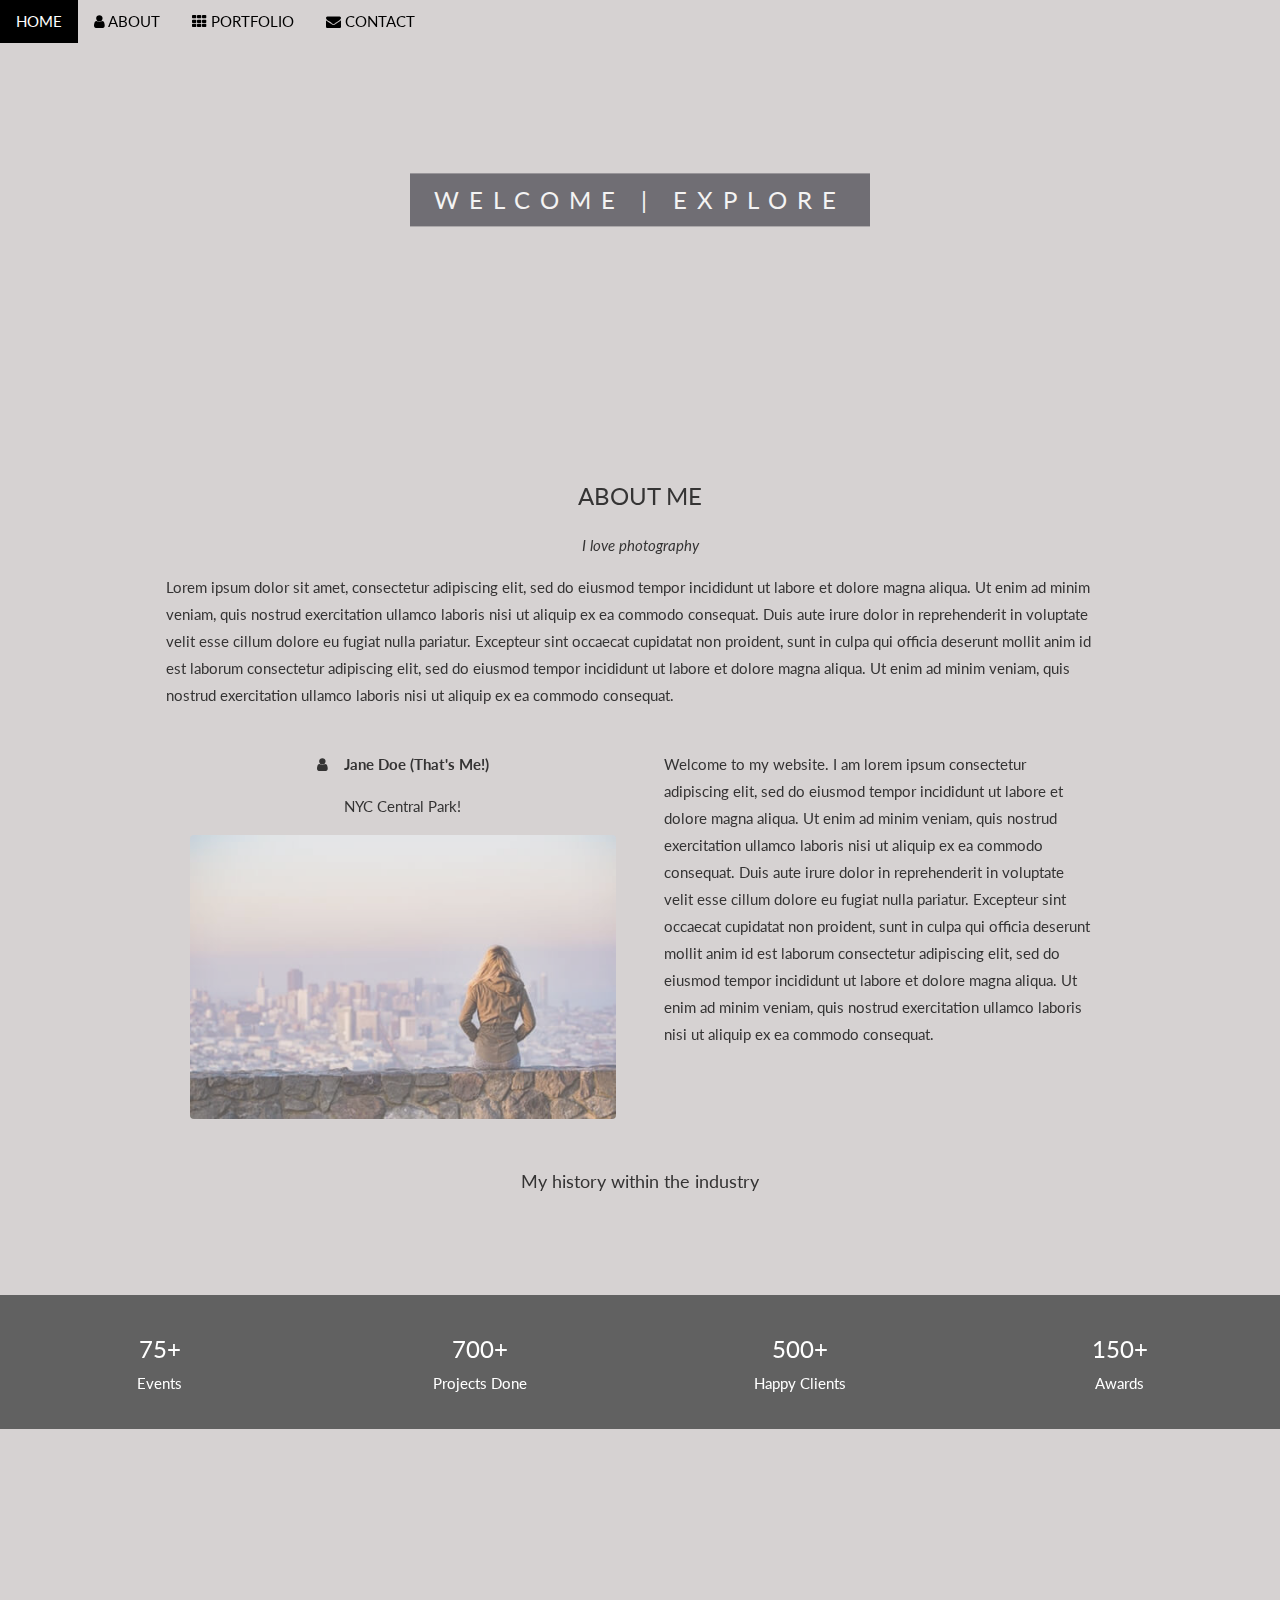
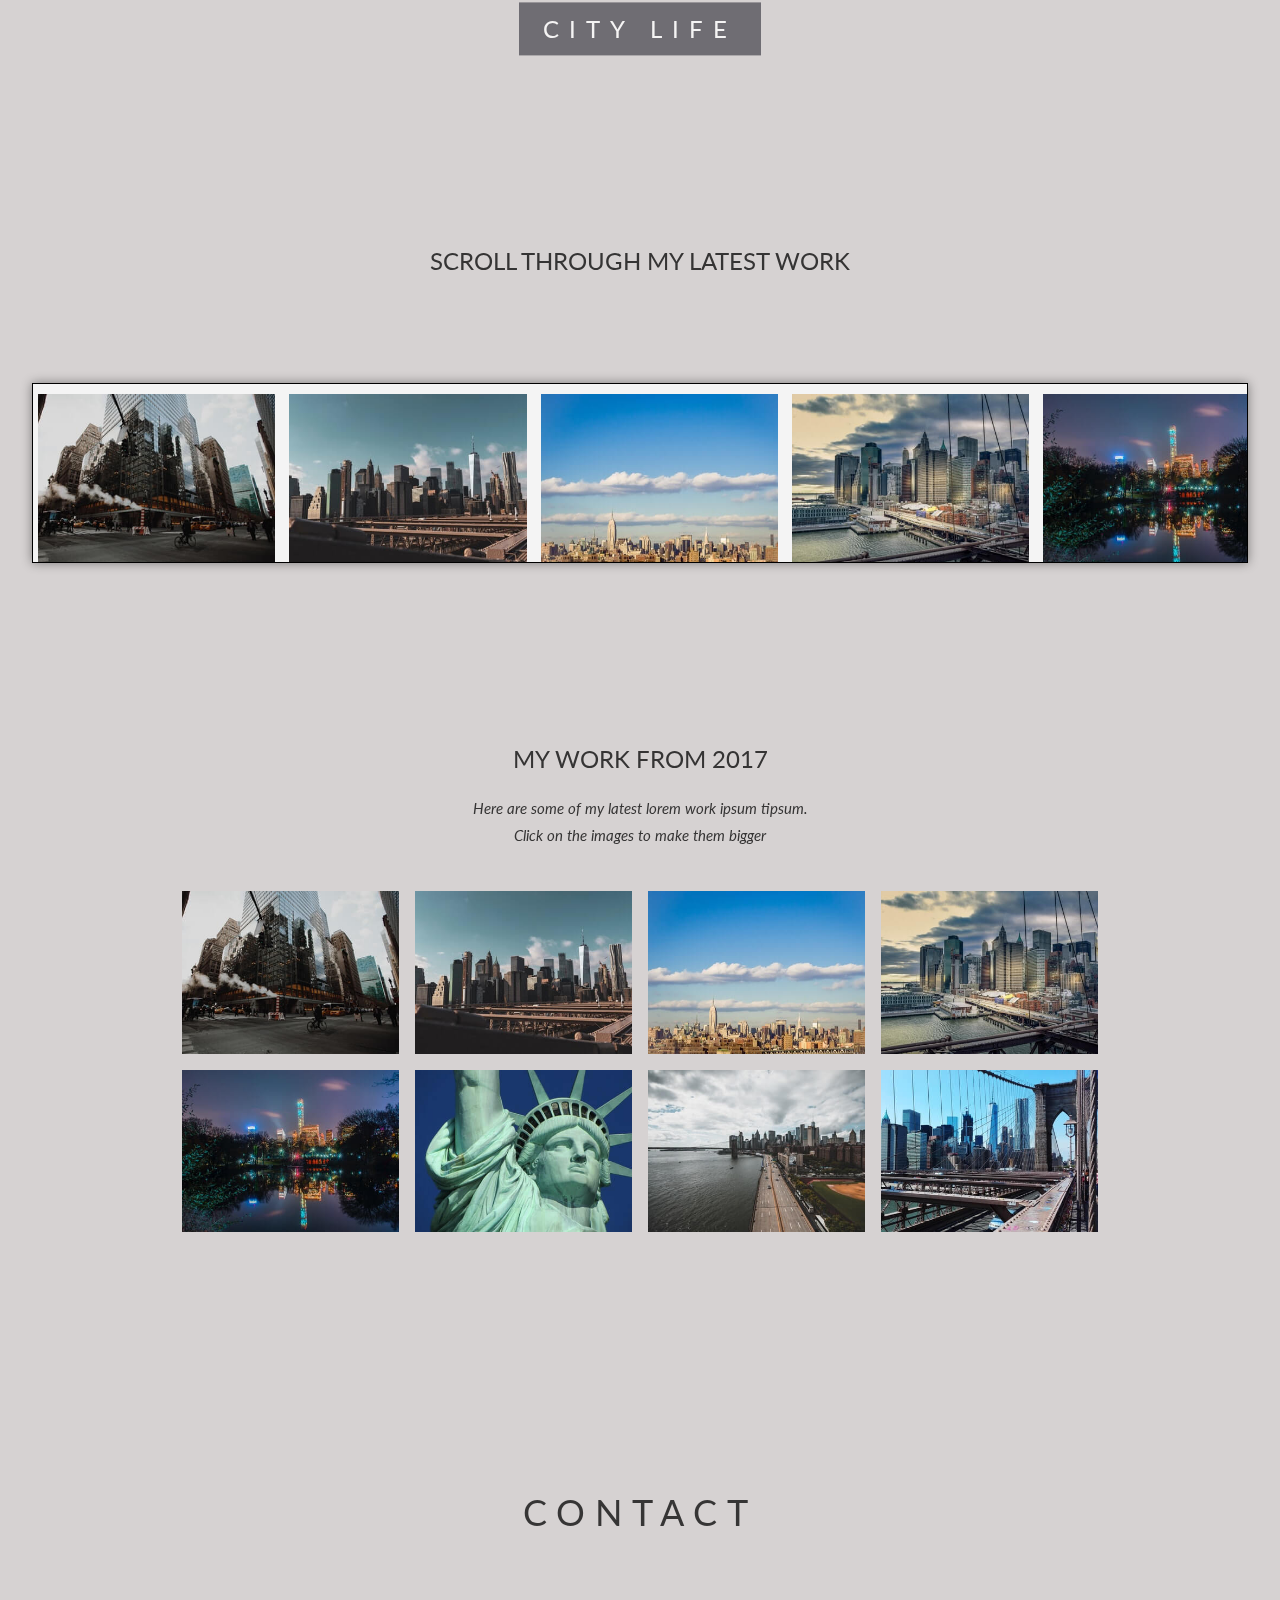
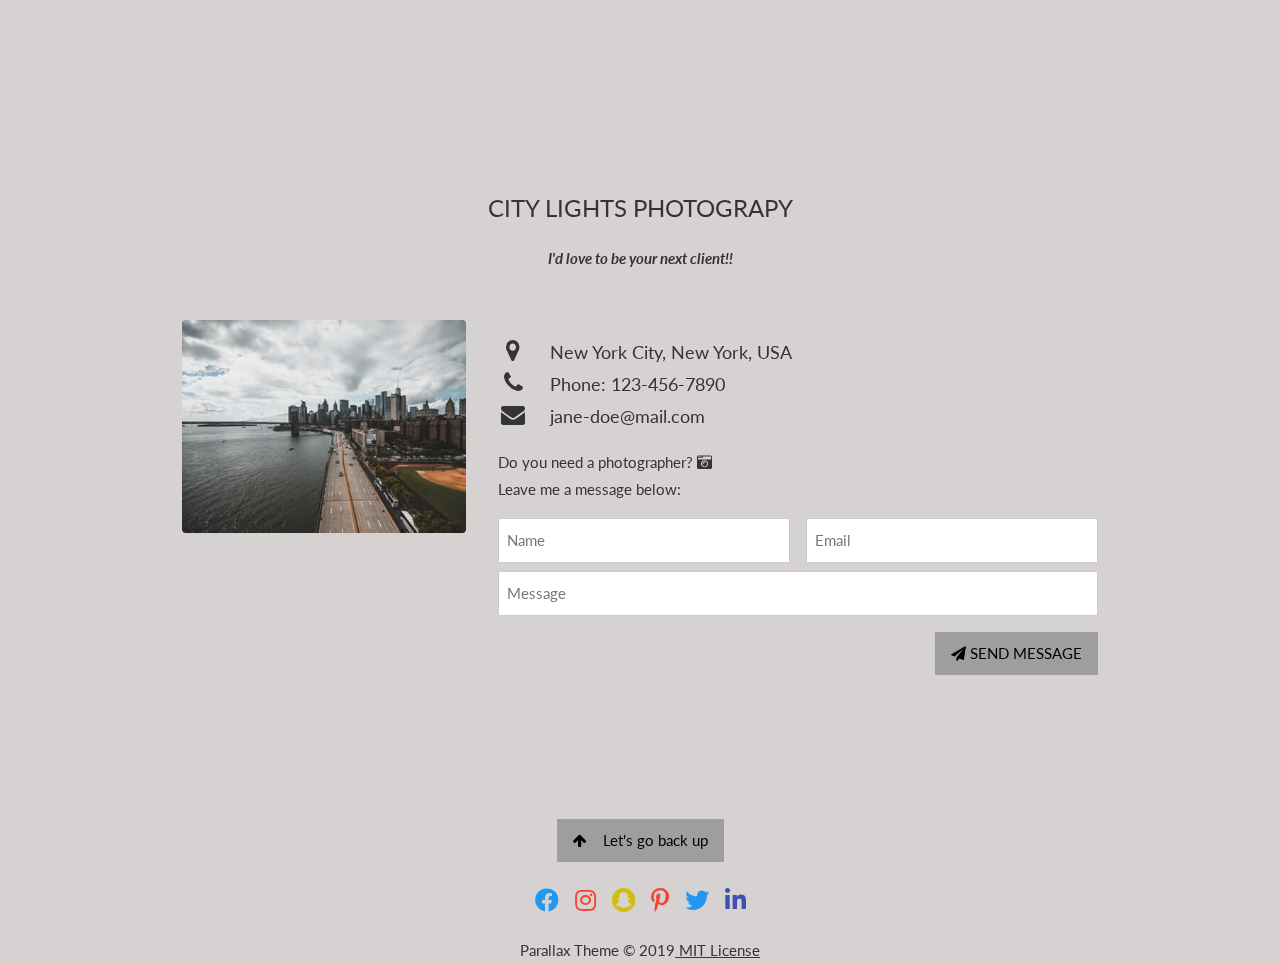
==== responsive photography website/w3-parallax.html @ 55cf2a6c "Add files via upload" ====
<!DOCTYPE html>
<html lang="en">
  <head>
    <meta charset="UTF-8" />
    <meta name="viewport" content="width=device-width, initial-scale=1.0" />
    <meta http-equiv="X-UA-Compatible" content="ie=edge" />
    <link rel="stylesheet" href="https://www.w3schools.com/w3css/4/w3.css" />
    <link
      rel="stylesheet"
      href="https://fonts.googleapis.com/css?family=Lato"
    />
    <link
      rel="stylesheet"
      href="https://use.fontawesome.com/releases/v5.8.1/css/all.css"
    />
    <link rel="stylesheet" href="assets/css/font-awesome.min.css">
    <link rel="stylesheet" type="text/css" href="css/w3.css" />
    <link rel="stylesheet" type="text/css" href="css/w3-parallax.css" />
    <link rel="stylesheet" href="css/horizontal.css" />

    <title>photography Website | Responsive Theme</title>
  </head>
  <body>
    <!-- Navbar (sit on top) -->
    <div class="w3-top">
      <div class="w3-bar w3-text-black" id="myNavbar">
        <a
          class="w3-bar-item w3-button w3-hover-black w3-hide-medium w3-hide-large w3-right"
          href="javascript:void(0);"
          onclick="toggleFunction()"
          title="Toggle Navigation Menu"
        >
          <i class="fa fa-bars"></i>
        </a>
        <a href="#home" class="w3-bar-item w3-hover-black w3-button">HOME</a>
        <a href="#about" class="w3-bar-item w3-button w3-hide-small"
          ><i class="fa fa-user"></i> ABOUT</a
        >
        <a href="#portfolio" class="w3-bar-item w3-button w3-hide-small"
          ><i class="fa fa-th"></i> PORTFOLIO</a
        >
        <a href="#contact" class="w3-bar-item w3-button w3-hide-small"
          ><i class="fa fa-envelope"></i> CONTACT</a
        >
      </div>

      <!-- Navbar on small screens -->
      <div
        id="navDemo"
        class="w3-bar-block w3-white w3-hide w3-hide-large w3-hide-medium"
      >
        <a
          href="#about"
          class="w3-bar-item w3-button"
          onclick="toggleFunction()"
          >ABOUT</a
        >
        <a
          href="#portfolio"
          class="w3-bar-item w3-button"
          onclick="toggleFunction()"
          >PORTFOLIO</a
        >
        <a
          href="#contact"
          class="w3-bar-item w3-button"
          onclick="toggleFunction()"
          >CONTACT</a
        >
      </div>
    </div>

    <!-- First Parallax Image with Logo Text -->
    <div class="bgimg-1 w3-display-container w3-opacity-min" id="home">
      <div class="w3-display-middle" style="white-space:nowrap;">
        <span
          class="w3-center w3-padding-large w3-black w3-xlarge w3-wide w3-animate-opacity" id="city-life"
          >WELCOME <span class="w3-hide-small">| EXPLORE</span></span
        >
      </div>
    </div>

    <!-- Container (About Section) -->
    <div class="w3-content w3-container w3-padding-64" id="about">
      <h3 class="w3-center">ABOUT ME</h3>
      <p class="w3-center"><em>I love photography</em></p>
      <p>
        Lorem ipsum dolor sit amet, consectetur adipiscing elit, sed do eiusmod
        tempor incididunt ut labore et dolore magna aliqua. Ut enim ad minim
        veniam, quis nostrud exercitation ullamco laboris nisi ut aliquip ex ea
        commodo consequat. Duis aute irure dolor in reprehenderit in voluptate
        velit esse cillum dolore eu fugiat nulla pariatur. Excepteur sint
        occaecat cupidatat non proident, sunt in culpa qui officia deserunt
        mollit anim id est laborum consectetur adipiscing elit, sed do eiusmod
        tempor incididunt ut labore et dolore magna aliqua. Ut enim ad minim
        veniam, quis nostrud exercitation ullamco laboris nisi ut aliquip ex ea
        commodo consequat.
      </p>
      <div class="w3-row">
        <div class="w3-col m6 w3-center w3-padding-large">
          <p>
            <b
              ><i class="fa fa-user w3-margin-right"></i>Jane Doe (That's
              Me!)</b
            >
          </p>
          <p>NYC Central Park!</p>
          <img
            src="img/bio.jpg"
            class="w3-round w3-image w3-opacity w3-hover-opacity-off"
            alt="Photo of Me"
            width="500"
            height="333"
          />
        </div>

        <!-- Hide this text on small devices -->
        <div class="w3-col m6 w3-hide-small w3-padding-large">
          <p>
            Welcome to my website. I am lorem ipsum consectetur adipiscing elit,
            sed do eiusmod tempor incididunt ut labore et dolore magna aliqua.
            Ut enim ad minim veniam, quis nostrud exercitation ullamco laboris
            nisi ut aliquip ex ea commodo consequat. Duis aute irure dolor in
            reprehenderit in voluptate velit esse cillum dolore eu fugiat nulla
            pariatur. Excepteur sint occaecat cupidatat non proident, sunt in
            culpa qui officia deserunt mollit anim id est laborum consectetur
            adipiscing elit, sed do eiusmod tempor incididunt ut labore et
            dolore magna aliqua. Ut enim ad minim veniam, quis nostrud
            exercitation ullamco laboris nisi ut aliquip ex ea commodo
            consequat.
          </p>
        </div>
      </div>
      <p class="w3-large w3-center w3-padding-16">
        My history within the industry
      </p>
    </div>

    <div class="w3-row w3-center w3-dark-grey w3-padding-16">
      <div class="w3-quarter w3-section">
        <span class="w3-xlarge">75+</span><br />
        Events
      </div>
      <div class="w3-quarter w3-section">
        <span class="w3-xlarge">700+</span><br />
        Projects Done
      </div>
      <div class="w3-quarter w3-section">
        <span class="w3-xlarge">500+</span><br />
        Happy Clients
      </div>
      <div class="w3-quarter w3-section">
        <span class="w3-xlarge">150+</span><br />
        Awards
      </div>
    </div>
    <div>
      <!-- Second Parallax Image with Portfolio Text -->
      <div class="bgimg-2 w3-display-container w3-opacity-min">
        <div class="w3-display-middle">
          <span
            class="w3-center w3-padding-large w3-black w3-xlarge w3-wide w3-animate-opacity" id="city-life"
            >CITY LIFE</span
          >
        </div>
      </div>
    </div>
    <!-- horizontal scrolling  -->
    <h3 class="w3-center">SCROLL THROUGH MY LATEST WORK</h3>
    <div id="scroll">
      <img
        src="img/city-1.jpg"
        onclick="onClick(this)"
        class="w3-hover-opacity"
        alt="NYC Photos"
      />
      <img
        src="img/city-2.jpg"
        onclick="onClick(this)"
        class="w3-hover-opacity"
        alt="NYC Photos"
      />
      <img
        src="img/city-3.jpg"
        onclick="onClick(this)"
        class="w3-hover-opacity"
        alt="NYC Photos"
      />
      <img
        src="img/city-4.jpg"
        onclick="onClick(this)"
        class="w3-hover-opacity"
        alt="NYC Photos"
      />
      <img
        src="img/city-5.jpg"
        onclick="onClick(this)"
        class="w3-hover-opacity"
        alt="NYC Photos"
      />
      <img
        src="img/liberty-statue.jpg"
        onclick="onClick(this)"
        class="w3-hover-opacity"
        alt="NYC Photos"
      />
      <img
        src="img/bridge-brooklyn.jpg"
        onclick="onClick(this)"
        class="w3-hover-opacity"
        alt="NYC Photos"
      />
      <img
        src="img/city-1.jpg"
        onclick="onClick(this)"
        class="w3-hover-opacity"
        alt="NYC Photos"
      />
      <img
        src="img/city-2.jpg"
        onclick="onClick(this)"
        class="w3-hover-opacity"
        alt="NYC Photos"
      />
      <img
        src="img/city-3.jpg"
        onclick="onClick(this)"
        class="w3-hover-opacity"
        alt="NYC Photos"
      />

      <!-- Modal for full size images on click-->
      <div id="modal01" class="w3-modal" onclick="this.style.display='none'">
        <span class="w3-button w3-display-topright" title="Close Modal Image"
          ><i class="fas fa-times"></i> Close</span
        >
        <div
          class="w3-modal-content w3-animate-opacity w3-center w3-transparent "
        >
          <img id="img01" class="w3-image" />
          <p id="caption" class="w3-opacity w3-large"></p>
        </div>
      </div>
    </div>
    <!-- Container (Portfolio Section) -->
    <div class="w3-content w3-container w3-padding-64" id="portfolio">
      <h3 class="w3-center">MY WORK FROM 2017</h3>
      <p class="w3-center">
        <em
          >Here are some of my latest lorem work ipsum tipsum.<br />
          Click on the images to make them bigger</em
        >
      </p>
      <br />

      <!-- Responsive Grid. Four columns on tablets, laptops and desktops. Will stack on mobile devices/small screens (100% width) -->
      <div class="w3-row-padding w3-center">
        <div class="w3-col m3">
          <img
            src="img/city-1.jpg"
            style="width:100%"
            onclick="onClick(this)"
            class="w3-text-white w3-hover-opacity"
            alt="NYC Photos"
          />
        </div>

        <div class="w3-col m3">
          <img
            src="img/city-2.jpg"
            style="width:100%"
            onclick="onClick(this)"
            class="w3-hover-opacity"
            alt="NYC Photos"
          />
        </div>

        <div class="w3-col m3">
          <img
            src="img/city-3.jpg"
            style="width:100%"
            onclick="onClick(this)"
            class="w3-hover-opacity"
            alt="NYC Photos"
          />
        </div>

        <div class="w3-col m3">
          <img
            src="img/city-4.jpg"
            style="width:100%"
            onclick="onClick(this)"
            class="w3-hover-opacity"
            alt="NYC Photos"
          />
        </div>
      </div>

      <div class="w3-row-padding w3-center w3-section">
        <div class="w3-col m3">
          <img
            src="img/city-5.jpg"
            style="width:100%"
            onclick="onClick(this)"
            class="w3-hover-opacity"
            alt="NYC Photos"
          />
        </div>

        <div class="w3-col m3">
          <img
            src="img/liberty-statue.jpg"
            style="width:100%"
            onclick="onClick(this)"
            class="w3-hover-opacity w3-text-white"
            alt="NYC Photos"
          />
        </div>

        <div class="w3-col m3">
          <img
            src="img/cityscape-roads.jpg"
            style="width:100%"
            onclick="onClick(this)"
            class="w3-hover-opacity"
            alt="NYC Photos"
          />
        </div>
        <div class="w3-col m3">
          <img
            src="img/bridge-brooklyn.jpg"
            style="width:100%"
            onclick="onClick(this)"
            class="w3-hover-opacity"
            alt="NYC Photos"
          />
        </div>
      </div>
    </div>

    <!-- Modal for full size images on click-->
    <div id="modal01" class="w3-modal" onclick="this.style.display='none'">
      <span class="w3-button w3-display-topright" title="Close Modal Image"
        ><i class="fas fa-times"></i
      ></span>
      <div
        class="w3-modal-content w3-animate-opacity w3-center w3-transparent "
      >
        <img id="img01" class="w3-image" />
        <p id="caption" class="w3-opacity w3-large"></p>
      </div>
    </div>

    <!-- Third Parallax Image with Portfolio Text -->
    <div class="bgimg-3 w3-display-container w3-opacity-min">
      <div class="w3-display-middle">
        <span class="w3-xxlarge w3-text-black w3-wide">CONTACT</span>
      </div>
    </div>

    <!-- Container (Contact Section) -->
    <div class="w3-content w3-container w3-padding-64" id="contact">
      <h3 class="w3-center">CITY LIGHTS PHOTOGRAPY</h3>
      <p class="w3-center"><em><b>I'd love to be your next client!!</b> </em></p>

      <div class="w3-row w3-padding-32 w3-section">
        <div class="w3-col m4 w3-container">
          <img
            src="img/cityscape-roads.jpg"
            alt="Nyc cityscape view on water"
            class="w3-image w3-round"
            style="width:100%"
          />
        </div>
        <div class="w3-col m8 w3-panel">
          <div class="w3-large w3-margin-bottom">
            <i
              class="fa fa-map-marker fa-fw w3-hover-text-black w3-xlarge w3-margin-right"
            ></i>
            New York City, New York, USA<br />
            <i
              class="fa fa-phone fa-fw w3-hover-text-black w3-xlarge w3-margin-right"
            ></i>
            Phone: 123-456-7890<br />
            <i
              class="fa fa-envelope fa-fw w3-hover-text-black w3-xlarge w3-margin-right"
            ></i>
            jane-doe@mail.com<br />
          </div>
          <p>
            Do you need a photographer? <i class="fas fa-camera-retro"></i>
            <br />
            Leave me a message below:
          </p>
          <form action="#home">
            <div class="w3-row-padding" style="margin:0 -16px 8px -16px">
              <div class="w3-half">
                <input
                  class="w3-input w3-border"
                  type="text"
                  placeholder="Name"
                  required
                  name="Name"
                />
              </div>
              <div class="w3-half">
                <input
                  class="w3-input w3-border"
                  type="text"
                  placeholder="Email"
                  required
                  name="Email"
                />
              </div>
            </div>
            <input
              class="w3-input w3-border"
              type="text"
              placeholder="Message"
              required
              name="Message"
            />
            <button class="w3-button w3-grey w3-right w3-section" type="submit">
              <i class="fa fa-paper-plane"></i> SEND MESSAGE
            </button>
          </form>
        </div>
      </div>
    </div>

    <!-- Footer -->
    <footer class="w3-center">
      <a href="#home" class="w3-button w3-grey"
        ><i class="fa fa-arrow-up w3-margin-right"></i>Let's go back up
      </a>
      <div class="w3-xlarge w3-section">
        <i id="icon-padding" class="fab fa-facebook-f w3-text-blue w3-hover-opacity "></i>
        <i id="icon-padding" class="fab fa-instagram w3-text-red w3-hover-opacity"></i>
        <i id="icon-padding" class="fab fa-snapchat w3-text-yellow w3-hover-opacity "></i>
        <i id="icon-padding" class="fab fa-pinterest-p w3-text-red w3-hover-opacity "></i>
        <i  id="icon-padding"class="fab fa-twitter w3-text-blue w3-hover-opacity"></i>
        <i id="icon-padding" class="fab fa-linkedin w3-text-indigo w3-hover-opacity"></i>
      </div>
      <p>
        Parallax Theme &copy; 2019<a
          href="#"
          title="Parallax Theme website"
          class="w3-hover-text-green"
        >
          MIT License</a
        >
      </p>
    </footer>

    <script>
      // Modal Image Gallery
      function onClick(element) {
        document.getElementById("img01").src = element.src;
        document.getElementById("modal01").style.display = "block";
        var captionText = document.getElementById("caption");
        captionText.innerHTML = element.alt;
      }

      // Change style of navbar on scroll
      window.onscroll = function() {
        myFunction();
      };
      function myFunction() {
        var navbar = document.getElementById("myNavbar");
        if (
          document.body.scrollTop > 100 ||
          document.documentElement.scrollTop > 100
        ) {
          navbar.className =
            "w3-bar" + " w3-card" + " w3-animate-top" + " w3-white";
        } else {
          navbar.className = navbar.className.replace(
            " w3-card w3-animate-top w3-white",
            ""
          );
        }
      }

      // Used to toggle the menu on small screens when clicking on the menu button
      function toggleFunction() {
        var x = document.getElementById("navDemo");
        if (x.className.indexOf("w3-show") == -1) {
          x.className += " w3-show";
        } else {
          x.className = x.className.replace(" w3-show", "");
        }
      }
    </script>
  </body>
</html>
---- responsive photography website/css/w3-parallax.css ----
body,h1,h2,h3,h4,h5,h6 {font-family: "Lato", sans-serif;}
body, html {
  height: 100%;
  color: rgb(53, 52, 52);
  line-height: 1.8;
  background-color: #d6d2d2 !important;
}

/* Create a Parallax Effect */
.bgimg-1, .bgimg-2, .bgimg-3 {
  background-attachment: fixed;
  background-position: center;
  background-repeat: no-repeat;
  background-size: cover;
}

/* First image (Logo. Full height) */
.bgimg-1 {
  background-image: url('/img/nyc-hero-img.jpg');
  min-height: 100%;
}

/* Second image (Portfolio) */
.bgimg-2 {
  background-image: url("/img/blur-city.jpg");
  min-height: 400px;
}
/* background transparent color for text logo text  */
#city-life{
background-color: rgba(7, 7, 19, 0.658) !important;

}

/* Third image (Contact) */
.bgimg-3 {
  background-image: url("/img/nyc-water-view.jpg");
  min-height: 400px;
}

.w3-wide {letter-spacing: 10px;}
.w3-hover-opacity {cursor: pointer;}

#icon-padding{
  padding: 5px;
}
/* Turn off parallax scrolling for tablets and phones */
@media only screen and (max-device-width: 1600px) {
  .bgimg-1, .bgimg-2, .bgimg-3 {
    background-attachment: scroll;
    min-height: 400px;
  }
}
/* custom scrollbar */
 /* width */
 ::-webkit-scrollbar {
  width: 13px;
}

/* Track */
::-webkit-scrollbar-track {
  box-shadow: inset 0 0 5px rgb(105, 105, 105); 
  border-radius: 10px;
}
 
/* Handle */
::-webkit-scrollbar-thumb {
  background: rgb(0, 102, 255); 
  border-radius: 12px;
}

/* Handle on hover */
::-webkit-scrollbar-thumb:hover {
  background: #000cb3; 
}
---- responsive photography website/css/horizontal.css ----
/* css not used in main.css */
#scroll {
   width:95%;
   height:180px;
   margin:100px auto;
   background:#f4f4f4;
   border:1px solid #000;
   overflow-y: hidden;
   white-space:nowrap;
   box-shadow:0 0 10px rgba(0, 0, 0, 0.422);
   }
   #scroll img {
   margin:10px 5px 0 5px;
   max-width:100%;
   max-height:100%;
   }
   #scroll img:hover{
      opacity: 0.8;
   }
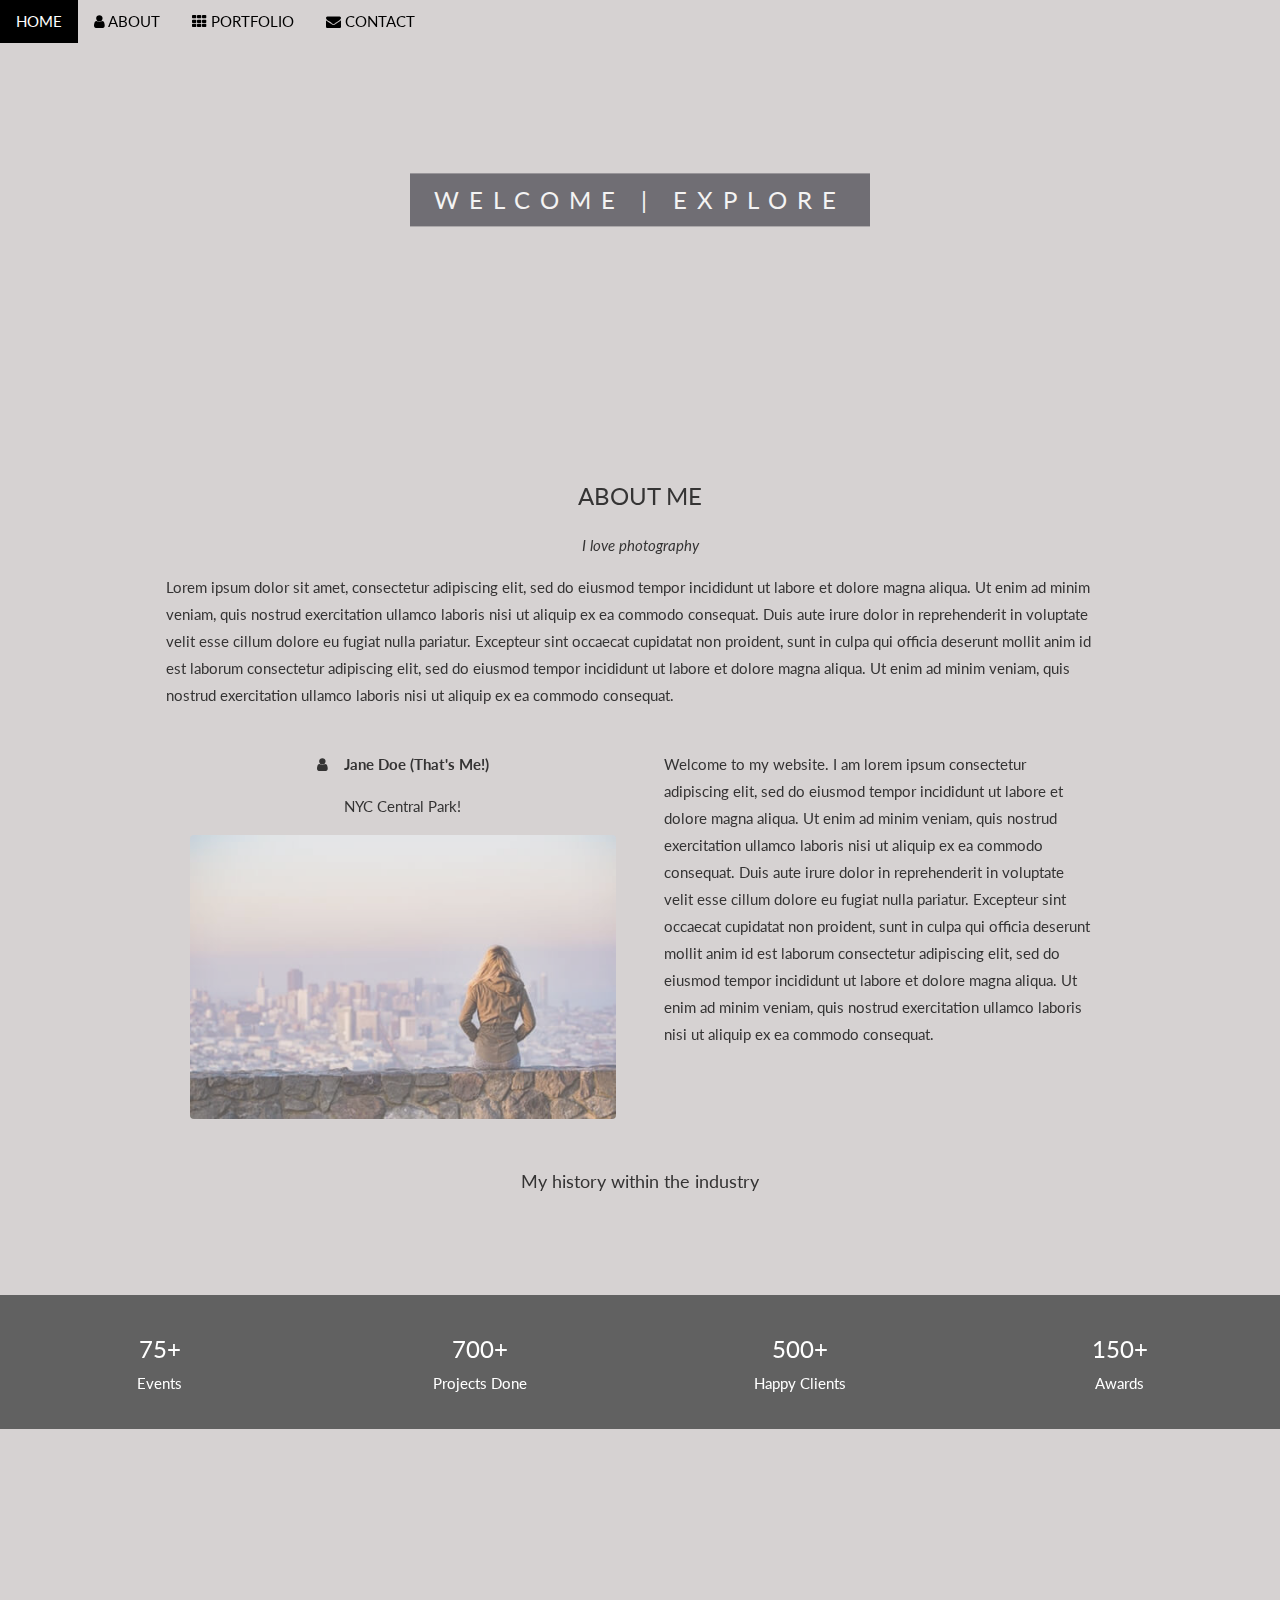
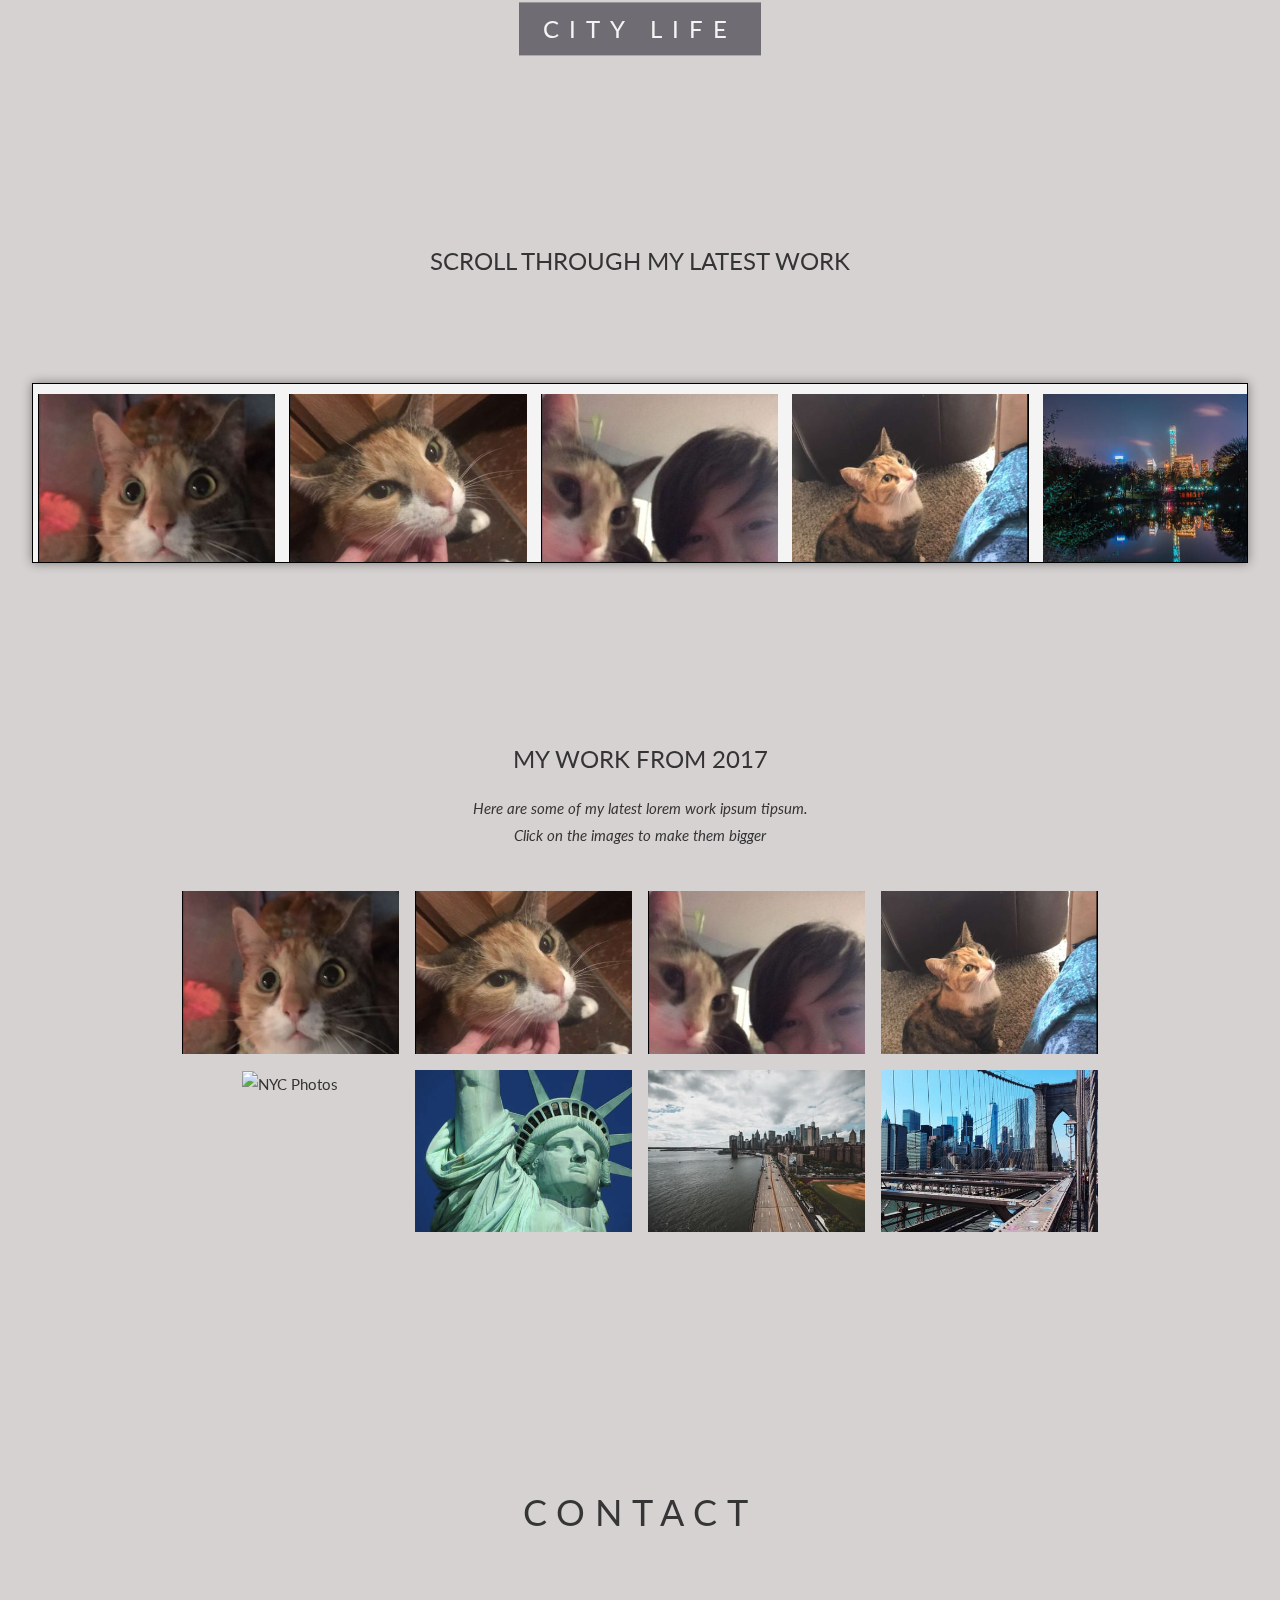
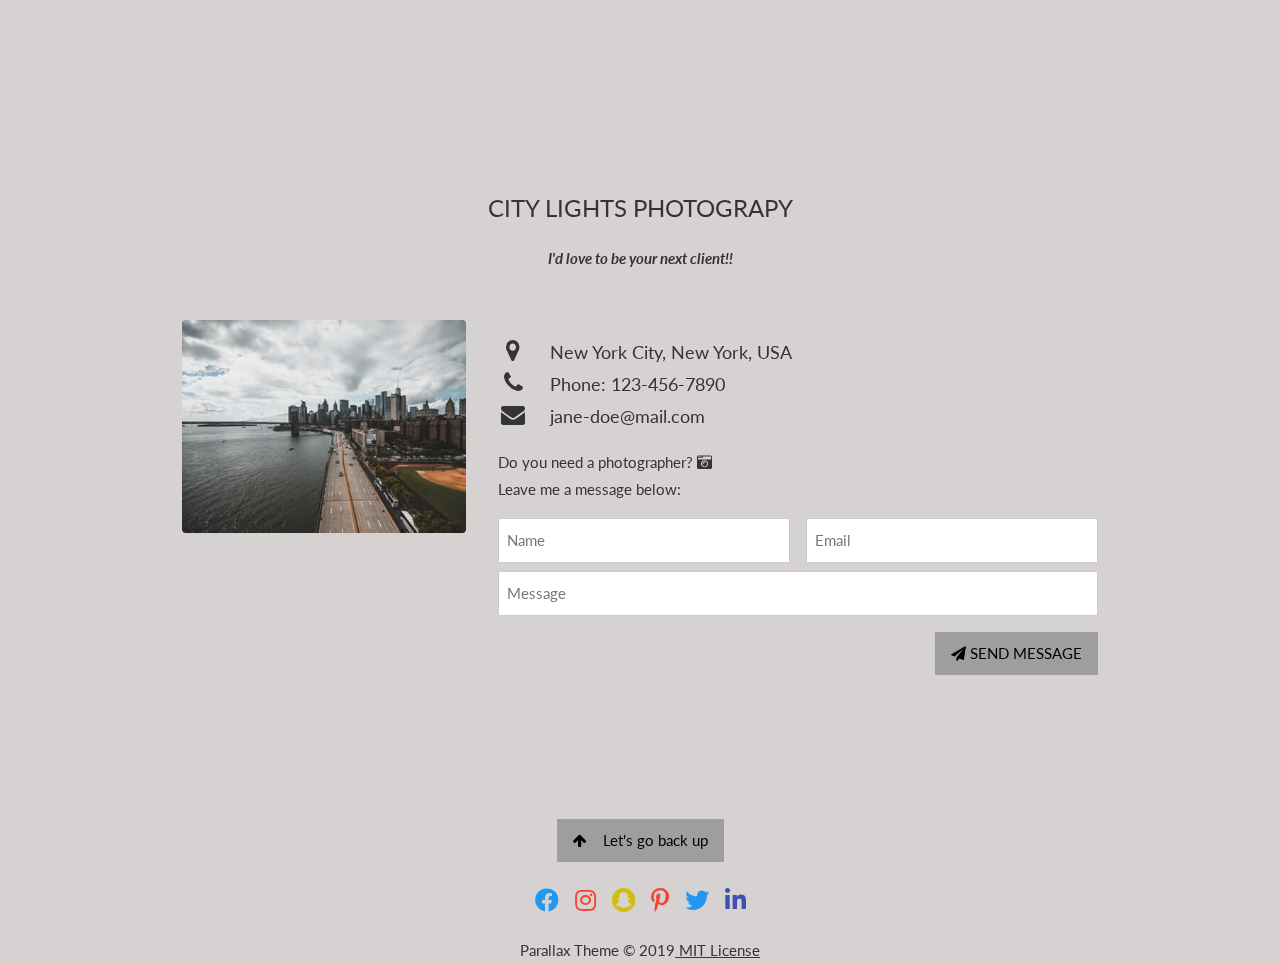
==== commit 5107f08b: "Update w3-parallax.html" ====
--- a/responsive photography website/w3-parallax.html
+++ b/responsive photography website/w3-parallax.html
@@ -169,25 +169,25 @@
     <h3 class="w3-center">SCROLL THROUGH MY LATEST WORK</h3>
     <div id="scroll">
       <img
-        src="img/city-1.jpg"
-        onclick="onClick(this)"
-        class="w3-hover-opacity"
-        alt="NYC Photos"
-      />
-      <img
-        src="img/city-2.jpg"
-        onclick="onClick(this)"
-        class="w3-hover-opacity"
-        alt="NYC Photos"
-      />
-      <img
-        src="img/city-3.jpg"
-        onclick="onClick(this)"
-        class="w3-hover-opacity"
-        alt="NYC Photos"
-      />
-      <img
-        src="img/city-4.jpg"
+        src="img/400x300-1.jpg"
+        onclick="onClick(this)"
+        class="w3-hover-opacity"
+        alt="NYC Photos"
+      />
+      <img
+        src="img/400x300-2.jpg"
+        onclick="onClick(this)"
+        class="w3-hover-opacity"
+        alt="NYC Photos"
+      />
+      <img
+        src="img/400x300-3.jpg"
+        onclick="onClick(this)"
+        class="w3-hover-opacity"
+        alt="NYC Photos"
+      />
+      <img
+        src="img/400x300-4.jpg"
         onclick="onClick(this)"
         class="w3-hover-opacity"
         alt="NYC Photos"
@@ -211,19 +211,19 @@
         alt="NYC Photos"
       />
       <img
-        src="img/city-1.jpg"
-        onclick="onClick(this)"
-        class="w3-hover-opacity"
-        alt="NYC Photos"
-      />
-      <img
-        src="img/city-2.jpg"
-        onclick="onClick(this)"
-        class="w3-hover-opacity"
-        alt="NYC Photos"
-      />
-      <img
-        src="img/city-3.jpg"
+        src="img/400x300-1.jpg"
+        onclick="onClick(this)"
+        class="w3-hover-opacity"
+        alt="NYC Photos"
+      />
+      <img
+        src="img/400x300-2.jpg"
+        onclick="onClick(this)"
+        class="w3-hover-opacity"
+        alt="NYC Photos"
+      />
+      <img
+        src="img/400x300-3.jpg"
         onclick="onClick(this)"
         class="w3-hover-opacity"
         alt="NYC Photos"
@@ -257,7 +257,7 @@
       <div class="w3-row-padding w3-center">
         <div class="w3-col m3">
           <img
-            src="img/city-1.jpg"
+            src="img/400x300-1.jpg"
             style="width:100%"
             onclick="onClick(this)"
             class="w3-text-white w3-hover-opacity"
@@ -267,27 +267,27 @@
 
         <div class="w3-col m3">
           <img
-            src="img/city-2.jpg"
-            style="width:100%"
-            onclick="onClick(this)"
-            class="w3-hover-opacity"
-            alt="NYC Photos"
-          />
-        </div>
-
-        <div class="w3-col m3">
-          <img
-            src="img/city-3.jpg"
-            style="width:100%"
-            onclick="onClick(this)"
-            class="w3-hover-opacity"
-            alt="NYC Photos"
-          />
-        </div>
-
-        <div class="w3-col m3">
-          <img
-            src="img/city-4.jpg"
+            src="img/400x300-2.jpg"
+            style="width:100%"
+            onclick="onClick(this)"
+            class="w3-hover-opacity"
+            alt="NYC Photos"
+          />
+        </div>
+
+        <div class="w3-col m3">
+          <img
+            src="img/400x300-3.jpg"
+            style="width:100%"
+            onclick="onClick(this)"
+            class="w3-hover-opacity"
+            alt="NYC Photos"
+          />
+        </div>
+
+        <div class="w3-col m3">
+          <img
+            src="img/400x300-4.jpg"
             style="width:100%"
             onclick="onClick(this)"
             class="w3-hover-opacity"
@@ -299,7 +299,7 @@
       <div class="w3-row-padding w3-center w3-section">
         <div class="w3-col m3">
           <img
-            src="img/city-5.jpg"
+            src="img/400x300-5.jpg"
             style="width:100%"
             onclick="onClick(this)"
             class="w3-hover-opacity"
